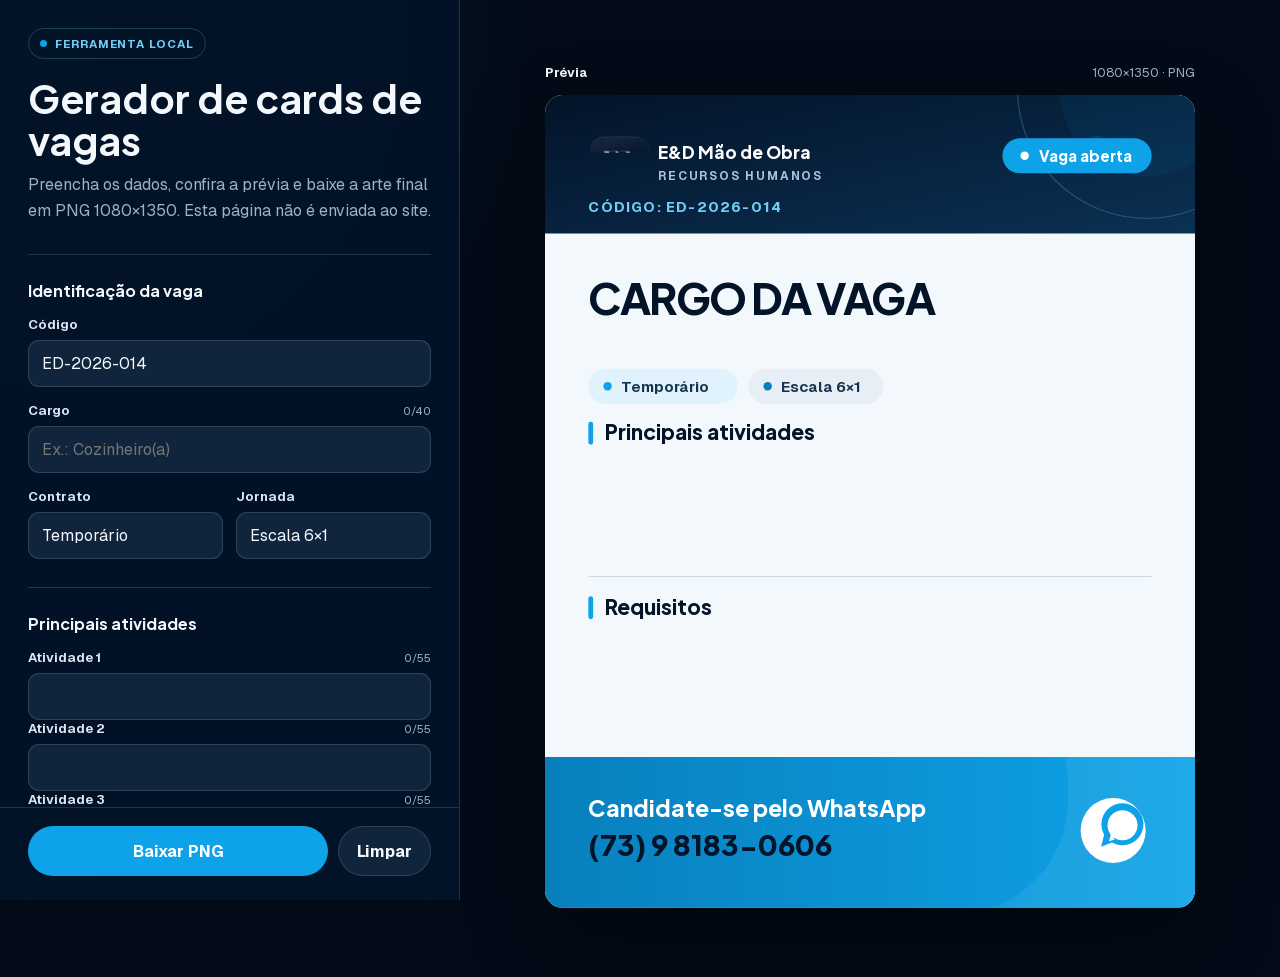
==== tools/gerador-vagas/index.html @ b0a52697 "feat: adiciona página de vagas e gerador local de artes" ====
<!doctype html>
<html lang="pt-BR">

<head>
  <meta charset="UTF-8" />
  <meta name="viewport" content="width=device-width, initial-scale=1.0" />
  <meta name="robots" content="noindex, nofollow, noarchive" />
  <title>Gerador local de cards de vagas — E&amp;D</title>
  <style>
    @font-face {
      font-family: "Plus Jakarta Sans";
      src: url("[data-uri]") format("woff2");
      font-weight: 300 800;
    }

    @font-face {
      font-family: "Geist";
      src: url("[data-uri]") format("woff2");
      font-weight: 300 700;
    }

    :root {
      color-scheme: dark;
      --navy: #031328;
      --navy-soft: #0b2038;
      --blue: #0ea3e8;
      --blue-light: #70cdf5;
      --surface: #0a1b30;
      --surface-raised: #10253c;
      --text: #f4f8fc;
      --muted: #9fb1c4;
      --line: rgba(190, 220, 242, .16);
      --danger: #ff8d8d;
    }

    * {
      box-sizing: border-box;
    }

    body {
      min-width: 320px;
      margin: 0;
      background:
        radial-gradient(circle at 4% 3%, rgba(14, 163, 232, .15), transparent 30rem),
        #020b17;
      color: var(--text);
      font-family: "Geist", "Segoe UI", sans-serif;
    }

    button,
    input {
      font: inherit;
    }

    :focus-visible {
      outline: 3px solid rgba(112, 205, 245, .65);
      outline-offset: 3px;
    }

    .app {
      display: grid;
      min-height: 100vh;
      grid-template-columns: minmax(360px, 460px) minmax(0, 1fr);
    }

    .editor {
      height: 100vh;
      overflow-y: auto;
      padding: 28px;
      border-right: 1px solid var(--line);
      background: rgba(3, 19, 40, .92);
      scrollbar-color: var(--blue) transparent;
    }

    .local-badge {
      display: inline-flex;
      align-items: center;
      gap: 8px;
      margin-bottom: 18px;
      padding: 7px 11px;
      border: 1px solid rgba(112, 205, 245, .24);
      border-radius: 999px;
      color: var(--blue-light);
      font-size: .72rem;
      font-weight: 700;
      letter-spacing: .08em;
      text-transform: uppercase;
    }

    .local-badge::before {
      width: 7px;
      height: 7px;
      border-radius: 50%;
      background: var(--blue);
      content: "";
    }

    h1,
    h2,
    p {
      margin-top: 0;
    }

    h1,
    h2 {
      font-family: "Plus Jakarta Sans", sans-serif;
    }

    h1 {
      margin-bottom: 10px;
      font-size: clamp(1.8rem, 4vw, 2.45rem);
      line-height: 1.08;
    }

    .intro {
      margin-bottom: 30px;
      color: var(--muted);
      line-height: 1.65;
    }

    .form-section {
      display: grid;
      gap: 15px;
      margin-top: 28px;
      padding-top: 25px;
      border-top: 1px solid var(--line);
    }

    .form-section h2 {
      margin-bottom: 0;
      font-size: 1rem;
    }

    .field {
      display: grid;
      gap: 7px;
    }

    .field__heading {
      display: flex;
      align-items: center;
      justify-content: space-between;
      gap: 12px;
    }

    label {
      color: #dce8f3;
      font-size: .82rem;
      font-weight: 650;
    }

    .counter {
      color: var(--muted);
      font-size: .7rem;
    }

    input {
      width: 100%;
      min-height: 47px;
      padding: 10px 13px;
      border: 1px solid var(--line);
      border-radius: 11px;
      background: var(--surface-raised);
      color: var(--text);
      transition: border-color .2s ease, box-shadow .2s ease;
    }

    input:focus {
      border-color: var(--blue);
      box-shadow: 0 0 0 4px rgba(14, 163, 232, .12);
      outline: none;
    }

    input[aria-invalid="true"] {
      border-color: var(--danger);
    }

    .form-grid {
      display: grid;
      grid-template-columns: 1fr 1fr;
      gap: 13px;
    }

    .actions {
      position: sticky;
      bottom: -28px;
      z-index: 3;
      display: grid;
      grid-template-columns: 1fr auto;
      gap: 10px;
      margin: 30px -28px -28px;
      padding: 18px 28px 24px;
      border-top: 1px solid var(--line);
      background: rgba(3, 19, 40, .96);
      backdrop-filter: blur(16px);
    }

    .button {
      min-height: 50px;
      padding: 12px 18px;
      border: 1px solid transparent;
      border-radius: 999px;
      cursor: pointer;
      font-weight: 750;
      transition: transform .2s ease, background .2s ease;
    }

    .button:hover {
      transform: translateY(-2px);
    }

    .button--primary {
      background: var(--blue);
      color: #fff;
    }

    .button--secondary {
      border-color: var(--line);
      background: var(--surface-raised);
      color: var(--text);
    }

    .status {
      min-height: 24px;
      margin: 13px 0 0;
      color: var(--blue-light);
      font-size: .8rem;
    }

    .preview-area {
      display: grid;
      min-width: 0;
      place-items: center;
      padding: clamp(24px, 5vw, 70px);
    }

    .preview-shell {
      width: min(100%, 650px);
    }

    .preview-heading {
      display: flex;
      align-items: center;
      justify-content: space-between;
      gap: 20px;
      margin-bottom: 14px;
      color: var(--muted);
      font-size: .8rem;
    }

    .preview-heading strong {
      color: var(--text);
    }

    #vacancy-art {
      width: 100%;
      height: auto;
      border-radius: 18px;
      box-shadow: 0 30px 80px rgba(0, 0, 0, .42);
    }

    @media (max-width: 920px) {
      .app {
        grid-template-columns: 1fr;
      }

      .editor {
        height: auto;
        overflow: visible;
        border-right: 0;
        border-bottom: 1px solid var(--line);
      }

      .preview-area {
        order: -1;
        padding-bottom: 18px;
      }

      .preview-shell {
        width: min(100%, 430px);
      }

      .actions {
        bottom: 0;
      }
    }

    @media (max-width: 520px) {
      .editor {
        padding: 20px 16px;
      }

      .form-grid,
      .actions {
        grid-template-columns: 1fr;
      }

      .actions {
        margin-inline: -16px;
        padding-inline: 16px;
      }

      .preview-area {
        padding: 16px;
      }
    }

    @media (prefers-reduced-motion: reduce) {
      * {
        scroll-behavior: auto !important;
        transition: none !important;
      }
    }
  </style>
</head>

<body>
  <main class="app">
    <section class="editor" aria-labelledby="page-title">
      <span class="local-badge">Ferramenta local</span>
      <h1 id="page-title">Gerador de cards de vagas</h1>
      <p class="intro">Preencha os dados, confira a prévia e baixe a arte final em PNG 1080×1350. Esta página não é
        enviada ao site.</p>

      <form id="card-form" novalidate>
        <div class="form-section">
          <h2>Identificação da vaga</h2>
          <div class="field">
            <label for="codigo">Código</label>
            <input id="codigo" name="codigo" value="ED-2026-014" maxlength="11" placeholder="ED-2026-014"
              pattern="ED-[0-9]{4}-[0-9]{3}" required autocomplete="off" />
          </div>
          <div class="field">
            <div class="field__heading">
              <label for="cargo">Cargo</label>
              <span class="counter"><span data-count-for="cargo">0</span>/40</span>
            </div>
            <input id="cargo" name="cargo" maxlength="40" placeholder="Ex.: Cozinheiro(a)" required
              autocomplete="off" />
          </div>
          <div class="form-grid">
            <div class="field">
              <label for="contrato">Contrato</label>
              <input id="contrato" name="contrato" value="Temporário" maxlength="24" required />
            </div>
            <div class="field">
              <label for="jornada">Jornada</label>
              <input id="jornada" name="jornada" value="Escala 6×1" maxlength="24" required />
            </div>
          </div>
        </div>

        <div class="form-section">
          <h2>Principais atividades</h2>
          <div id="activities-fields"></div>
        </div>

        <div class="form-section">
          <h2>Requisitos</h2>
          <div id="requirements-fields"></div>
        </div>

        <p class="status" id="status" role="status" aria-live="polite"></p>
        <div class="actions">
          <button class="button button--primary" type="submit">Baixar PNG</button>
          <button class="button button--secondary" id="clear-button" type="button">Limpar</button>
        </div>
      </form>
    </section>

    <section class="preview-area" aria-label="Prévia da arte">
      <div class="preview-shell">
        <div class="preview-heading"><strong>Prévia</strong><span>1080×1350 · PNG</span></div>
        <svg id="vacancy-art" xmlns="http://www.w3.org/2000/svg" xmlns:xlink="http://www.w3.org/1999/xlink"
          width="1080" height="1350" viewBox="0 0 1080 1350" role="img" aria-labelledby="art-title art-desc">
          <title id="art-title">Card de vaga E&amp;D</title>
          <desc id="art-desc">Prévia editável da divulgação da vaga.</desc>
          <defs>
            <linearGradient id="header-gradient" x1="0" y1="0" x2="1" y2="1">
              <stop offset="0" stop-color="#031328" />
              <stop offset="1" stop-color="#0B3154" />
            </linearGradient>
            <linearGradient id="footer-gradient" x1="0" y1="0" x2="1" y2="0">
              <stop offset="0" stop-color="#087FBD" />
              <stop offset="1" stop-color="#0EA3E8" />
            </linearGradient>
            <clipPath id="header-clip"><rect width="1080" height="230" /></clipPath>
            <style>
              @font-face { font-family: "Plus Jakarta Sans"; src: url("[data-uri]") format("woff2"); font-weight: 300 800; }
              @font-face { font-family: "Geist"; src: url("[data-uri]") format("woff2"); font-weight: 300 700; }
              .display { font-family: "Plus Jakarta Sans", "Segoe UI", Arial, sans-serif; }
              .body { font-family: "Geist", "Segoe UI", Arial, sans-serif; }
              .bullet { font-size: 30px; font-weight: 500; }
            </style>
          </defs>

          <rect width="1080" height="1350" fill="#F3F8FC" />
          <path d="M0 0h1080v230H0z" fill="url(#header-gradient)" />
          <g clip-path="url(#header-clip)" opacity=".26">
            <circle cx="1000" cy="-10" r="215" fill="none" stroke="#70CDF5" stroke-width="2" />
            <circle cx="1000" cy="-10" r="145" fill="#0EA3E8" fill-opacity=".28" />
            <circle cx="918" cy="86" r="18" fill="#70CDF5" fill-opacity=".45" />
          </g>

          <g id="marca">
            <image x="72" y="66" width="104" height="104" href="[data-uri]" />
            <text class="display" x="188" y="107" fill="#FFFFFF" font-size="29" font-weight="750">E&amp;D Mão
              de Obra</text>
            <text class="body" x="188" y="142" fill="#AFC3D6" font-size="20" font-weight="650"
              letter-spacing="3">RECURSOS HUMANOS</text>
          </g>

          <g>
            <rect x="760" y="72" width="248" height="58" rx="29" fill="#0EA3E8" />
            <circle cx="797" cy="101" r="7" fill="#FFFFFF" />
            <text class="display" x="820" y="111" fill="#FFFFFF" font-size="25" font-weight="750">Vaga
              aberta</text>
            <text class="body" x="72" y="195" fill="#70CDF5" font-size="24" font-weight="700"
              letter-spacing="2">CÓDIGO: <tspan id="preview-code">ED-2026-014</tspan></text>
          </g>

          <text id="preview-cargo" class="display" x="72" y="365" fill="#031328" font-size="72"
            font-weight="750" letter-spacing="-3">
            <tspan id="preview-cargo-1" x="72">CARGO DA VAGA</tspan>
            <tspan id="preview-cargo-2" x="72" dy="82"></tspan>
          </text>

          <g class="body" font-size="25" font-weight="650" fill="#16334F">
            <rect x="72" y="455" width="248" height="58" rx="29" fill="#E0F3FC" />
            <circle cx="104" cy="484" r="7" fill="#0EA3E8" />
            <text id="preview-contract" x="126" y="493">Temporário</text>
            <rect x="338" y="455" width="224" height="58" rx="29" fill="#E7EEF5" />
            <circle cx="370" cy="484" r="7" fill="#087FBD" />
            <text id="preview-schedule" x="392" y="493">Escala 6×1</text>
          </g>

          <g>
            <rect x="72" y="543" width="8" height="38" rx="4" fill="#0EA3E8" />
            <text class="display" x="100" y="574" fill="#031328" font-size="35" font-weight="750">Principais
              atividades</text>
            <g class="body bullet" fill="#40566C" id="preview-activities"></g>
          </g>

          <line x1="72" y1="800" x2="1008" y2="800" stroke="#CBD9E5" stroke-width="2" />

          <g>
            <rect x="72" y="833" width="8" height="38" rx="4" fill="#0EA3E8" />
            <text class="display" x="100" y="864" fill="#031328" font-size="35" font-weight="750">Requisitos</text>
            <g class="body bullet" fill="#40566C" id="preview-requirements"></g>
          </g>

          <g>
            <path d="M0 1100h1080v250H0z" fill="url(#footer-gradient)" />
            <path d="M864 1100h216v250H750c96-49 135-128 114-250z" fill="#FFFFFF" fill-opacity=".07" />
            <text class="display" x="72" y="1199" fill="#FFFFFF" font-size="38" font-weight="750">Candidate-se
              pelo WhatsApp</text>
            <text class="display" x="72" y="1264" fill="#031328" font-size="48" font-weight="780">(73) 9
              8183-0606</text>
            <circle cx="944" cy="1222" r="54" fill="#FFFFFF" />
            <path d="M924 1249l5-20a35 35 0 1 1 13 13l-18 7zm19-16 4 2a25 25 0 1 0-9-9l2 4-3 10 10-3z"
              fill="#0EA3E8" />
          </g>
        </svg>
      </div>
    </section>
  </main>

  <script>
    (() => {
      const namespace = 'http://www.w3.org/2000/svg';
      const form = document.getElementById('card-form');
      const status = document.getElementById('status');
      const svg = document.getElementById('vacancy-art');
      const codeInput = document.getElementById('codigo');
      const cargoInput = document.getElementById('cargo');
      const contractInput = document.getElementById('contrato');
      const scheduleInput = document.getElementById('jornada');
      const activityContainer = document.getElementById('activities-fields');
      const requirementContainer = document.getElementById('requirements-fields');
      const previewActivities = document.getElementById('preview-activities');
      const previewRequirements = document.getElementById('preview-requirements');

      const createTopicFields = (container, prefix, label) => {
        for (let index = 1; index <= 4; index += 1) {
          const field = document.createElement('div');
          field.className = 'field';
          field.innerHTML = `
            <div class="field__heading">
              <label for="${prefix}-${index}">${label} ${index}</label>
              <span class="counter"><span data-count-for="${prefix}-${index}">0</span>/55</span>
            </div>
            <input id="${prefix}-${index}" name="${prefix}-${index}" maxlength="55" autocomplete="off" />`;
          container.append(field);
        }
      };

      createTopicFields(activityContainer, 'atividade', 'Atividade');
      createTopicFields(requirementContainer, 'requisito', 'Requisito');

      const value = (id) => document.getElementById(id).value.trim();
      const topicValues = (prefix) => Array.from({ length: 4 }, (_, index) => value(`${prefix}-${index + 1}`));

      const splitCargo = (cargo) => {
        if (!cargo) return { line1: 'CARGO DA VAGA', line2: '', y: 365, size: 72 };
        if (cargo.length <= 20) return { line1: cargo, line2: '', y: 365, size: cargo.length >= 19 ? 68 : 72 };

        const words = cargo.split(/\s+/);
        let bestIndex = 1;
        let bestDifference = Number.POSITIVE_INFINITY;
        for (let index = 1; index < words.length; index += 1) {
          const first = words.slice(0, index).join(' ');
          const second = words.slice(index).join(' ');
          const difference = Math.abs(first.length - second.length);
          if (difference < bestDifference) {
            bestDifference = difference;
            bestIndex = index;
          }
        }

        const line1 = words.slice(0, bestIndex).join(' ');
        const line2 = words.slice(bestIndex).join(' ');
        const longest = Math.max(line1.length, line2.length);
        return { line1, line2, y: 325, size: longest > 20 ? 62 : 68 };
      };

      const renderTopics = (container, topics, positions) => {
        container.replaceChildren();
        topics.forEach((topic, index) => {
          if (!topic) return;
          const circle = document.createElementNS(namespace, 'circle');
          circle.setAttribute('cx', '83');
          circle.setAttribute('cy', String(positions[index]));
          circle.setAttribute('r', '6');
          circle.setAttribute('fill', '#0EA3E8');

          const text = document.createElementNS(namespace, 'text');
          text.setAttribute('x', '110');
          text.setAttribute('y', String(positions[index] + 10));
          text.textContent = topic;
          container.append(circle, text);
        });
      };

      const updatePreview = () => {
        const code = codeInput.value.trim().toUpperCase();
        if (codeInput.value !== code) codeInput.value = code;
        document.getElementById('preview-code').textContent = code || 'ED-AAAA-000';
        document.getElementById('preview-contract').textContent = contractInput.value.trim() || 'Contrato';
        document.getElementById('preview-schedule').textContent = scheduleInput.value.trim() || 'Jornada';

        const cargo = splitCargo(cargoInput.value.trim().toUpperCase());
        const cargoText = document.getElementById('preview-cargo');
        cargoText.setAttribute('y', String(cargo.y));
        cargoText.setAttribute('font-size', String(cargo.size));
        document.getElementById('preview-cargo-1').textContent = cargo.line1;
        document.getElementById('preview-cargo-2').textContent = cargo.line2;

        renderTopics(previewActivities, topicValues('atividade'), [620, 665, 710, 755]);
        renderTopics(previewRequirements, topicValues('requisito'), [910, 955, 1000, 1045]);

        document.querySelectorAll('[data-count-for]').forEach((counter) => {
          counter.textContent = String(value(counter.dataset.countFor).length);
        });

        document.getElementById('art-title').textContent = `Vaga ${code || 'sem código'} — ${cargoInput.value.trim() || 'sem cargo'}`;
      };

      const validate = () => {
        const codePattern = /^ED-\d{4}-\d{3}$/;
        const fields = [codeInput, cargoInput, contractInput, scheduleInput];
        fields.forEach((field) => field.removeAttribute('aria-invalid'));

        if (!codePattern.test(codeInput.value.trim())) {
          codeInput.setAttribute('aria-invalid', 'true');
          codeInput.focus();
          status.textContent = 'Use o código no formato ED-AAAA-000.';
          return false;
        }

        const emptyRequired = fields.slice(1).find((field) => !field.value.trim());
        if (emptyRequired) {
          emptyRequired.setAttribute('aria-invalid', 'true');
          emptyRequired.focus();
          status.textContent = 'Preencha código, cargo, contrato e jornada.';
          return false;
        }

        if (!topicValues('atividade').some(Boolean) || !topicValues('requisito').some(Boolean)) {
          status.textContent = 'Informe pelo menos uma atividade e um requisito.';
          return false;
        }

        return true;
      };

      const downloadPng = async () => {
        if (!validate()) return;
        status.textContent = 'Gerando a arte em alta resolução...';
        await document.fonts.ready;

        const clone = svg.cloneNode(true);
        clone.setAttribute('width', '1080');
        clone.setAttribute('height', '1350');
        const source = new XMLSerializer().serializeToString(clone);
        const sourceBlob = new Blob([source], { type: 'image/svg+xml;charset=utf-8' });
        const sourceUrl = URL.createObjectURL(sourceBlob);

        try {
          const image = new Image();
          image.src = sourceUrl;
          await image.decode();

          const canvas = document.createElement('canvas');
          canvas.width = 1080;
          canvas.height = 1350;
          const context = canvas.getContext('2d');
          context.drawImage(image, 0, 0, 1080, 1350);

          const png = await new Promise((resolve, reject) => {
            canvas.toBlob((blob) => blob ? resolve(blob) : reject(new Error('Falha ao criar o PNG.')), 'image/png');
          });
          const downloadUrl = URL.createObjectURL(png);
          const link = document.createElement('a');
          link.href = downloadUrl;
          link.download = `${codeInput.value.trim()}-feed.png`;
          link.click();
          setTimeout(() => URL.revokeObjectURL(downloadUrl), 1500);
          status.textContent = `Arte ${link.download} gerada com sucesso.`;
        } catch (error) {
          console.error(error);
          status.textContent = 'Não foi possível gerar a imagem. Reabra esta página em Chrome ou Edge e tente novamente.';
        } finally {
          URL.revokeObjectURL(sourceUrl);
        }
      };

      form.addEventListener('input', updatePreview);
      form.addEventListener('submit', (event) => {
        event.preventDefault();
        downloadPng();
      });

      document.getElementById('clear-button').addEventListener('click', () => {
        form.reset();
        codeInput.value = 'ED-2026-014';
        contractInput.value = 'Temporário';
        scheduleInput.value = 'Escala 6×1';
        status.textContent = 'Campos limpos.';
        cargoInput.focus();
        updatePreview();
      });

      updatePreview();
    })();
  </script>
</body>

</html>
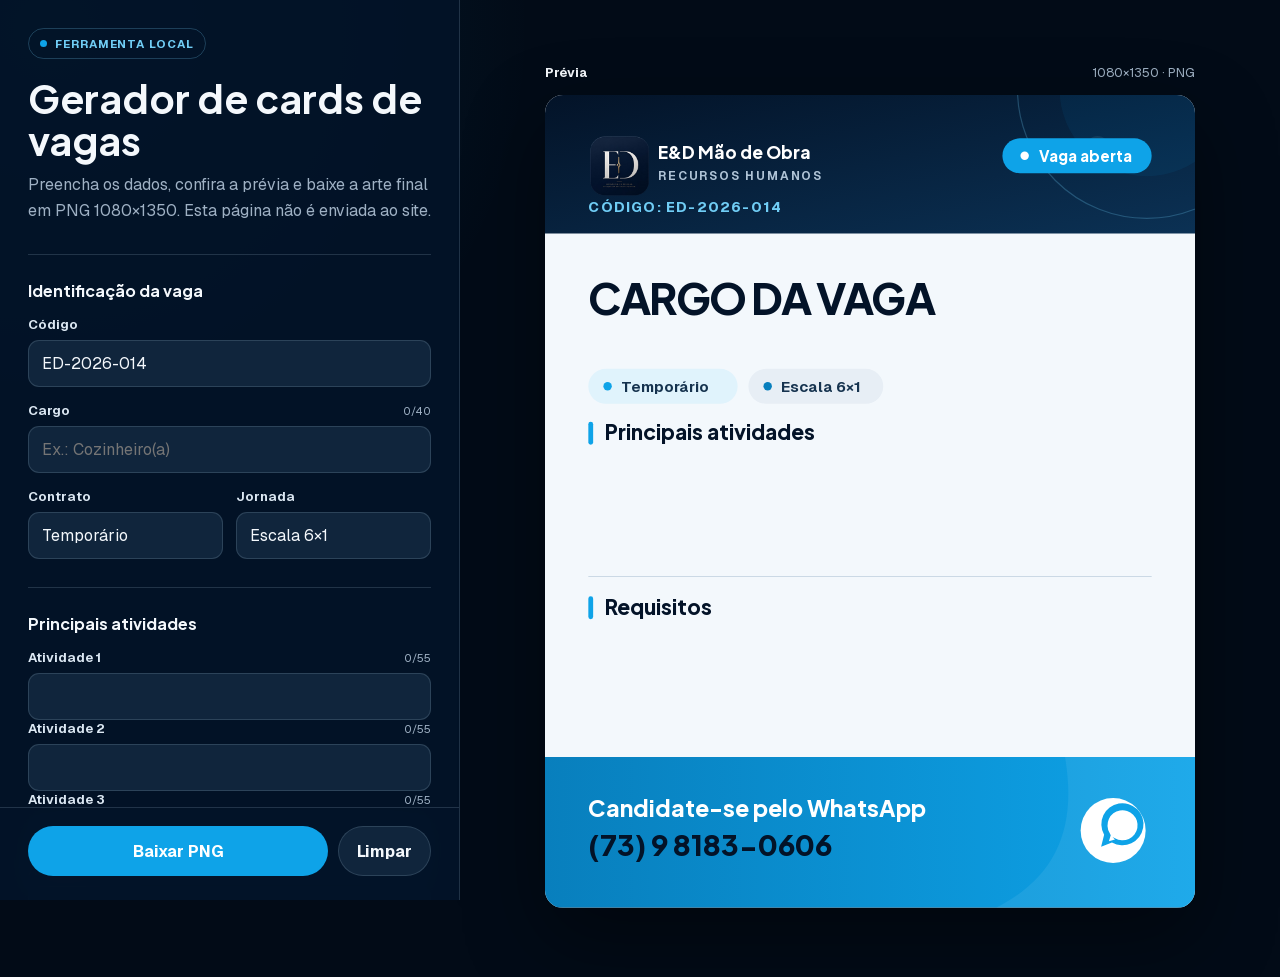
==== commit aa3c53a8: "fix: corrige logo no gerador de cards" ====
--- a/tools/gerador-vagas/index.html
+++ b/tools/gerador-vagas/index.html
@@ -471,6 +471,9 @@
       const form = document.getElementById('card-form');
       const status = document.getElementById('status');
       const svg = document.getElementById('vacancy-art');
+      const embeddedLogo = '[data-uri]';
+      const previewLogo = svg.querySelector('image[x="72"][y="66"]');
+      if (previewLogo) previewLogo.setAttribute('href', embeddedLogo);
       const codeInput = document.getElementById('codigo');
       const cargoInput = document.getElementById('cargo');
       const contractInput = document.getElementById('contrato');
